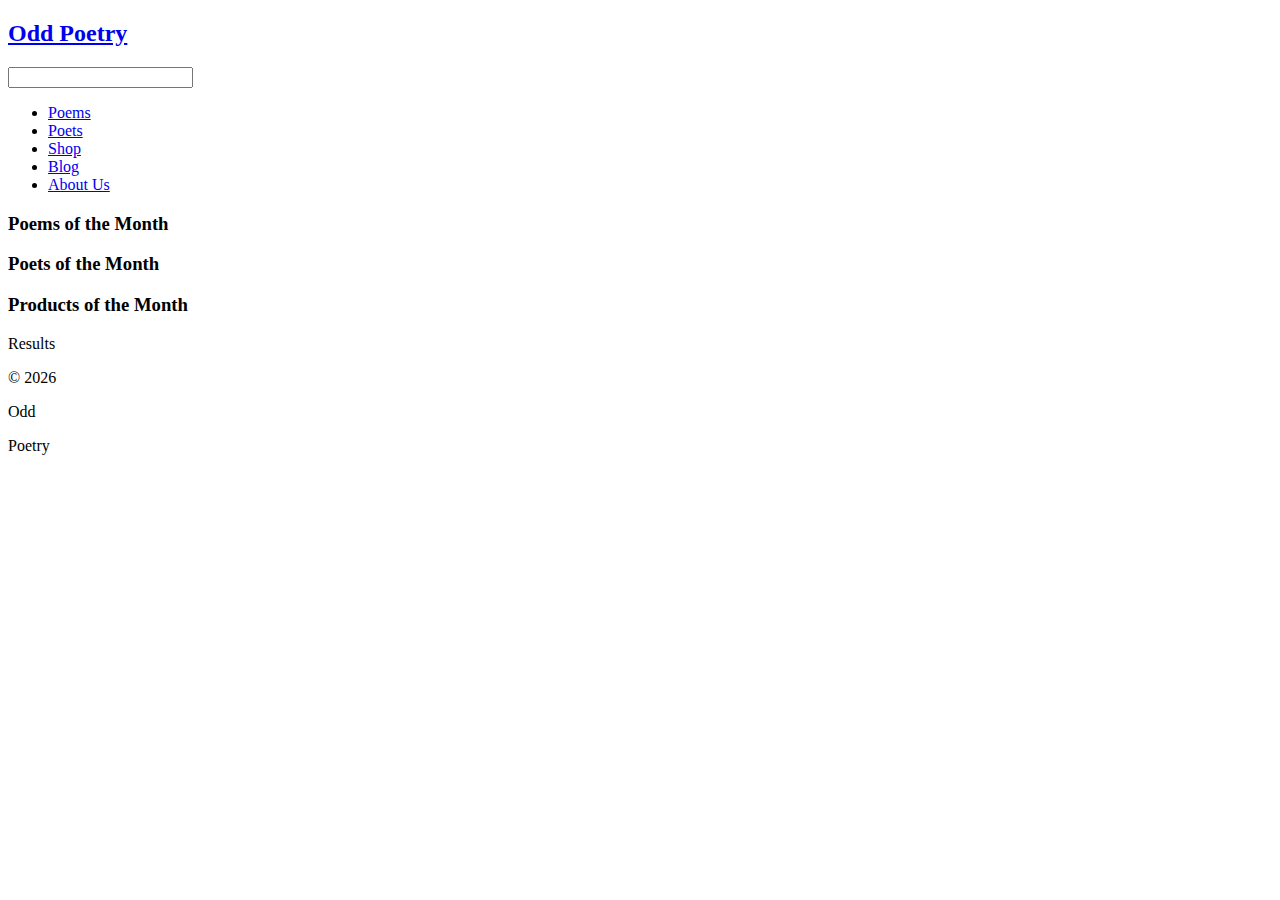
==== index.html @ b3568d0f "Updated changes made" ====
<!DOCTYPE html>
<html lang="en">
  <head>
    <meta charset="UTF-8" />
    <meta http-equiv="X-UA-Compatible" content="IE=edge" />
    <meta name="viewport" content="width=device-width, initial-scale=1.0" />
    <title>Odd Poetry</title>

    <link
      rel="stylesheet"
      href="https://use.fontawesome.com/releases/v5.15.4/css/all.css"
      integrity="sha384-DyZ88mC6Up2uqS4h/KRgHuoeGwBcD4Ng9SiP4dIRy0EXTlnuz47vAwmeGwVChigm"
      crossorigin="anonymous"
    />
    <link rel="stylesheet" href="./css/style.css" />
  </head>
  <body>
    <nav>
      <header>
        <a href="./index.html"><h2>Odd Poetry</h2></a>
        <div class="underline"></div>
      </header>

      <div class="search">
        <input type="text" name="search" id="search"/>
        <i class="fas fa-search"></i>
      </div>

      <ul>
        <li><a href="./poems/poems.html">Poems</a></li>
        <li><a href="./poets/poets.html">Poets</a></li>
        <li><a href="./shop/shop.html">Shop</a></li>
        <li><a href="./blog/blog.html">Blog</a></li>
        <li><a href="./about/about.html">About Us</a></li>
      </ul>

      <div class="toggle-btns">
        <i class="toggle fas fa-bars"></i>
      </div>
    </nav>

    <!-- ----------- HOME DAILY ----------- -->
    <main class="home-daily"></main>
    <!-- ----------- END OF HOME DAILY ----------- -->

    <!-- ----------- POEMS OF THE MONTH ----------- -->
    <section class="month-poems container">
      <h3>Poems of the Month</h1>
      <div class="underline"></div>

      <div class="month-poems-container"></div>
    </section>
    <!-- ----------- END OF POEMS OF THE MONTH ----------- -->

    <!-- ----------- POETS OF THE MONTH ----------- -->
    <section class="month-poets container">
      <h3>Poets of the Month</h3>
      <div class="underline"></div>

      <div class="month-poets-container"></div>
    </section>
    <!-- ----------- END OF POETS OF THE MONTH ----------- -->

    <!-- ----------- PRODUCTS OF THE MONTH ----------- -->
    <section class="month-products container">
      <h3>Products of the Month</h3>
      <div class="underline"></div>

      <div class="month-products-container"></div>
    </section>
    <!-- ----------- END OF PRODUCTS OF THE MONTH ----------- -->

    <div class="search-overlay">
      <div class="search-container">
        <div class="search-box">
          <div class="close-search">
            <i class="fas fa-window-close"></i>
          </div>
          <p class="search-header">Results</p>
          <div class="search-content"></div>
        </div>
      </div>
    </div>

    <footer></footer>

    <!-- <script src="./js/shop.js"></script> -->
    <script src="./js/app.js"></script>
    <script src="./js/search.js"></script>
  </body>
</html>
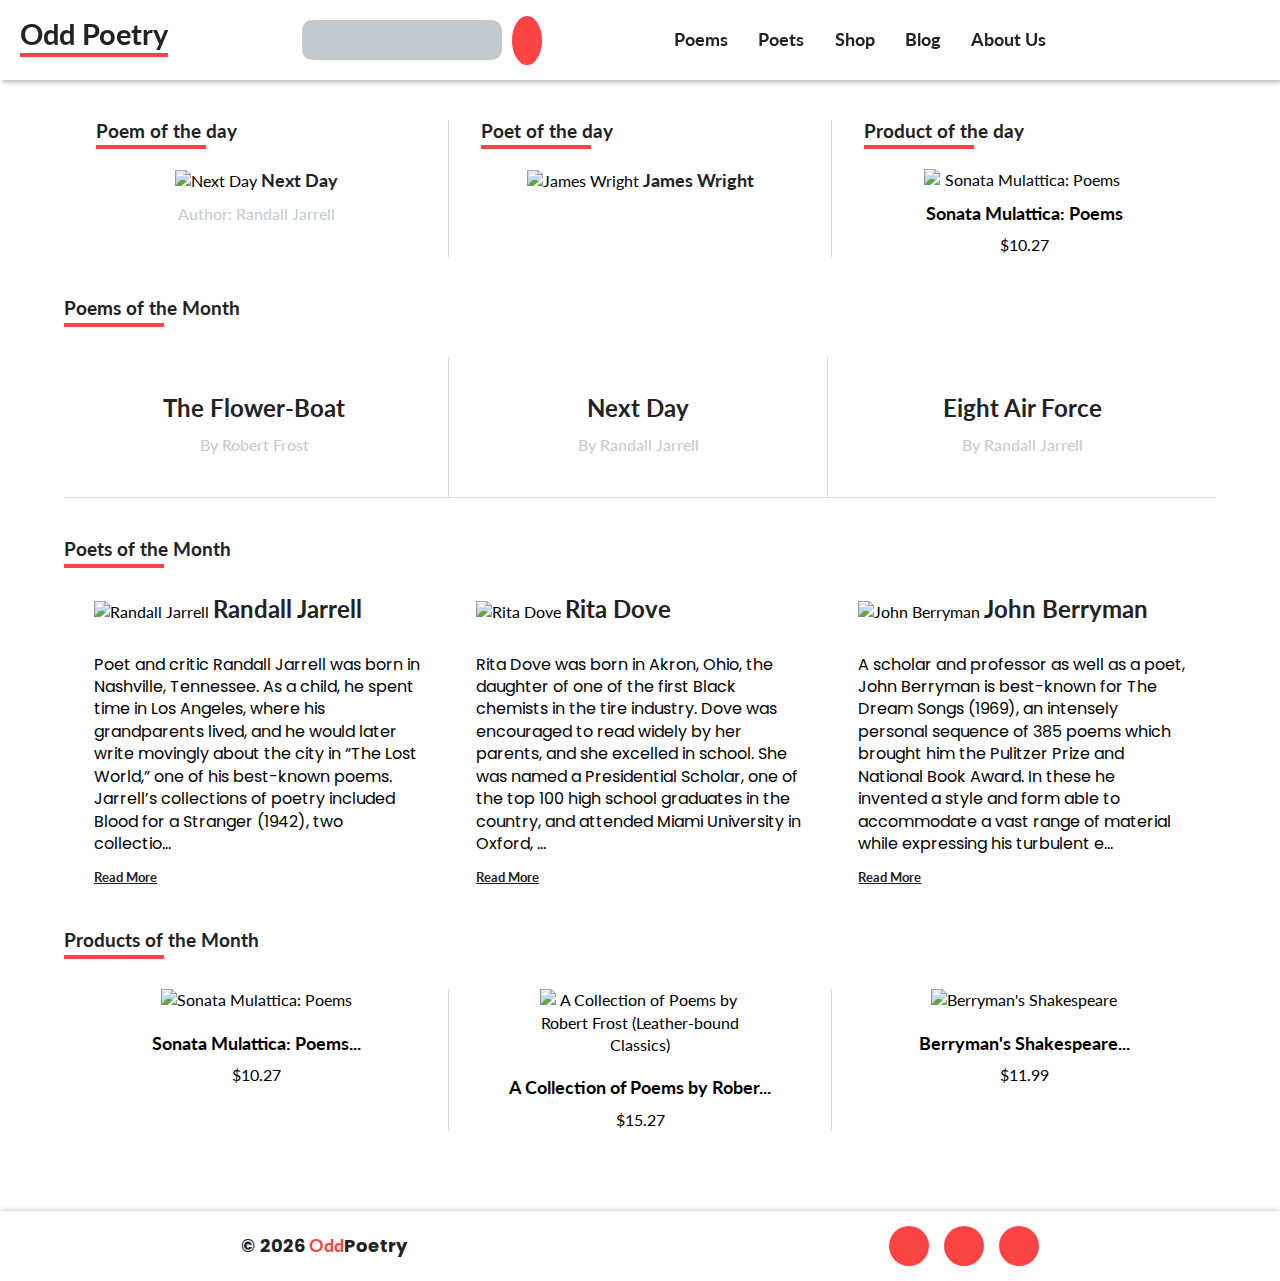
==== commit 70ed4d6b: "added responsive design" ====
--- a/index.html
+++ b/index.html
@@ -1,91 +1,96 @@
-<!DOCTYPE html>
-<html lang="en">
-  <head>
-    <meta charset="UTF-8" />
-    <meta http-equiv="X-UA-Compatible" content="IE=edge" />
-    <meta name="viewport" content="width=device-width, initial-scale=1.0" />
-    <title>Odd Poetry</title>
-
-    <link
-      rel="stylesheet"
-      href="https://use.fontawesome.com/releases/v5.15.4/css/all.css"
-      integrity="sha384-DyZ88mC6Up2uqS4h/KRgHuoeGwBcD4Ng9SiP4dIRy0EXTlnuz47vAwmeGwVChigm"
-      crossorigin="anonymous"
-    />
-    <link rel="stylesheet" href="./css/style.css" />
-  </head>
-  <body>
-    <nav>
-      <header>
-        <a href="./index.html"><h2>Odd Poetry</h2></a>
-        <div class="underline"></div>
-      </header>
-
-      <div class="search">
-        <input type="text" name="search" id="search"/>
-        <i class="fas fa-search"></i>
-      </div>
-
-      <ul>
-        <li><a href="./poems/poems.html">Poems</a></li>
-        <li><a href="./poets/poets.html">Poets</a></li>
-        <li><a href="./shop/shop.html">Shop</a></li>
-        <li><a href="./blog/blog.html">Blog</a></li>
-        <li><a href="./about/about.html">About Us</a></li>
-      </ul>
-
-      <div class="toggle-btns">
-        <i class="toggle fas fa-bars"></i>
-      </div>
-    </nav>
-
-    <!-- ----------- HOME DAILY ----------- -->
-    <main class="home-daily"></main>
-    <!-- ----------- END OF HOME DAILY ----------- -->
-
-    <!-- ----------- POEMS OF THE MONTH ----------- -->
-    <section class="month-poems container">
-      <h3>Poems of the Month</h1>
-      <div class="underline"></div>
-
-      <div class="month-poems-container"></div>
-    </section>
-    <!-- ----------- END OF POEMS OF THE MONTH ----------- -->
-
-    <!-- ----------- POETS OF THE MONTH ----------- -->
-    <section class="month-poets container">
-      <h3>Poets of the Month</h3>
-      <div class="underline"></div>
-
-      <div class="month-poets-container"></div>
-    </section>
-    <!-- ----------- END OF POETS OF THE MONTH ----------- -->
-
-    <!-- ----------- PRODUCTS OF THE MONTH ----------- -->
-    <section class="month-products container">
-      <h3>Products of the Month</h3>
-      <div class="underline"></div>
-
-      <div class="month-products-container"></div>
-    </section>
-    <!-- ----------- END OF PRODUCTS OF THE MONTH ----------- -->
-
-    <div class="search-overlay">
-      <div class="search-container">
-        <div class="search-box">
-          <div class="close-search">
-            <i class="fas fa-window-close"></i>
-          </div>
-          <p class="search-header">Results</p>
-          <div class="search-content"></div>
-        </div>
-      </div>
-    </div>
-
-    <footer></footer>
-
-    <!-- <script src="./js/shop.js"></script> -->
-    <script src="./js/app.js"></script>
-    <script src="./js/search.js"></script>
-  </body>
-</html>
+<!DOCTYPE html>
+<html lang="en">
+  <head>
+    <meta charset="UTF-8" />
+    <meta http-equiv="X-UA-Compatible" content="IE=edge" />
+    <meta name="viewport" content="width=device-width, initial-scale=1.0" />
+    <title>Odd Poetry</title>
+
+    <link
+      rel="stylesheet"
+      href="https://use.fontawesome.com/releases/v5.15.4/css/all.css"
+      integrity="sha384-DyZ88mC6Up2uqS4h/KRgHuoeGwBcD4Ng9SiP4dIRy0EXTlnuz47vAwmeGwVChigm"
+      crossorigin="anonymous"
+    />
+    <link rel="stylesheet" href="./css/style.css" />
+  </head>
+  <body>
+    <nav>
+      <header>
+        <a href="./index.html"><h2>Odd Poetry</h2></a>
+        <div class="underline"></div>
+      </header>
+
+      <div class="nav-inner">
+        <div class="search">
+        <input type="text" name="search" id="search"/>
+        <i class="fas fa-search"></i>
+      </div>
+
+      <ul>
+        <li><a href="./poems/poems.html">Poems</a></li>
+        <li><a href="./poets/poets.html">Poets</a></li>
+        <li><a href="./shop/shop.html">Shop</a></li>
+        <li><a href="./blog/blog.html">Blog</a></li>
+        <li><a href="./about/about.html">About Us</a></li>
+      </ul>
+      </div>
+
+      <div class="toggle-btns">
+        <a onclick="toggleLinks()" class="toggleLinks">
+          <i class="toggle fas fa-bars"></i>
+        </a>
+      </div>
+    </nav>
+
+    <!-- ----------- HOME DAILY ----------- -->
+    <main class="home-daily"></main>
+    <!-- ----------- END OF HOME DAILY ----------- -->
+
+    <!-- ----------- POEMS OF THE MONTH ----------- -->
+    <section class="month-poems container">
+      <h3>Poems of the Month</h1>
+      <div class="underline"></div>
+
+      <div class="month-poems-container"></div>
+    </section>
+    <!-- ----------- END OF POEMS OF THE MONTH ----------- -->
+
+    <!-- ----------- POETS OF THE MONTH ----------- -->
+    <section class="month-poets container">
+      <h3>Poets of the Month</h3>
+      <div class="underline"></div>
+
+      <div class="month-poets-container"></div>
+    </section>
+    <!-- ----------- END OF POETS OF THE MONTH ----------- -->
+
+    <!-- ----------- PRODUCTS OF THE MONTH ----------- -->
+    <section class="month-products container">
+      <h3>Products of the Month</h3>
+      <div class="underline"></div>
+
+      <div class="month-products-container"></div>
+    </section>
+    <!-- ----------- END OF PRODUCTS OF THE MONTH ----------- -->
+
+    <div class="search-overlay">
+      <div class="search-container">
+        <div class="search-box">
+          <div class="close-search">
+            <i class="fas fa-window-close"></i>
+          </div>
+          <p class="search-header">Results</p>
+          <div class="search-content"></div>
+        </div>
+      </div>
+    </div>
+
+    <footer></footer>
+
+    <!-- <script src="./js/shop.js"></script> -->
+    <script src="./js/app.js"></script>
+    <script src="./js/search.js"></script>
+    <script src="./js/main.js"></script>
+  </body>
+</html>
--- a/css/style.css
+++ b/css/style.css
@@ -0,0 +1,1329 @@
+@import url("https://fonts.googleapis.com/css2?family=Ubuntu&display=swap");
+@import url("https://fonts.googleapis.com/css2?family=Lato&display=swap");
+@import url("https://fonts.googleapis.com/css2?family=Comic+Neue&family=Lato&display=swap");
+@import url("https://fonts.googleapis.com/css2?family=Poppins&display=swap");
+
+* {
+  padding: 0;
+  margin: 0;
+  box-sizing: border-box;
+  font-family: "Lato", sans-serif;
+  line-height: var(--lh);
+  scroll-behavior: smooth;
+}
+
+:root {
+  --main-red: #fc4445;
+  --main-black: #222;
+  --main-white: #fff;
+  --main-grey: #c2cad0;
+
+  --main-spacing: 0.1rem;
+  --small-spacing: 0.05rem;
+  --main-transition: 0.4s all ease-in;
+
+  --mb: 40px;
+  --lh: 1.4rem;
+
+  --nav-height: 80px;
+}
+
+/* ------------- navigation ------------ */
+nav {
+  display: flex;
+  width: 100%;
+  padding: 0 20px;
+  background-color: var(--main-white);
+  color: var(--main-black);
+  justify-content: space-between;
+  height: var(--nav-height);
+  align-items: center;
+  margin-bottom: var(--mb);
+  position: sticky;
+  z-index: 2;
+  top: 0;
+  box-shadow: 2px 2px 5px rgba(0, 0, 0, 0.3);
+}
+
+header a {
+  display: inline-block;
+  text-decoration: none;
+  font-size: larger;
+  color: var(--main-black);
+  padding-bottom: 7px;
+  border-bottom: 4px solid var(--main-red);
+}
+
+nav .nav-inner {
+  display: flex;
+  width: 80%;
+  justify-content: space-between;
+  align-items: center;
+}
+
+.search input {
+  width: 300px;
+  height: 40px;
+  border-radius: 10px;
+  border: none;
+  padding: 5px 10px;
+  font-size: medium;
+  background-color: var(--main-grey);
+}
+
+i.fa-search {
+  margin-left: 10px;
+  cursor: pointer;
+  padding: 15px;
+  background-color: var(--main-red);
+  color: var(--main-white);
+  border-radius: 50%;
+}
+
+i.fa-search:hover {
+  background-color: var(--main-black);
+}
+
+nav ul {
+  display: flex;
+  width: 40%;
+  justify-content: space-between;
+  list-style-type: none;
+}
+
+nav ul li a {
+  text-decoration: none;
+  font-size: large;
+  font-weight: bold;
+  color: var(--main-black);
+}
+
+nav ul li a:hover {
+  color: var(--main-red);
+}
+
+nav .toggle-btns {
+  display: flex;
+  width: 5rem;
+  justify-content: space-between;
+  align-items: center;
+  flex-direction: row-reverse;
+}
+
+nav .fa-bars {
+  display: none;
+  color: var(--main-black);
+  font-size: 2rem;
+}
+
+nav .cart-btn {
+  cursor: pointer;
+  font-size: 30px;
+  position: relative;
+}
+
+nav .cart-btn .cart-item-count {
+  position: absolute;
+  padding: 0 5px;
+  background-color: var(--main-red);
+  color: var(--main-white);
+  border-radius: 40%;
+  font-size: 20px;
+  top: -10px;
+  left: 24px;
+}
+
+@media screen and (max-width: 780px) {
+  header a {
+    color: red;
+  }
+}
+
+/* ----------- end of navigation ------------ */
+
+.container {
+  width: 90%;
+  margin: 0 auto;
+}
+
+/* ----------- home daily ----------- */
+.home-daily {
+  display: grid;
+  grid-template-columns: repeat(3, 1fr);
+  width: 90%;
+  margin: 0 auto var(--mb);
+}
+
+.home-daily .col-3 {
+  padding: 0 2rem;
+  text-align: center;
+}
+
+.home-daily .col-3:nth-of-type(2) {
+  border-left: 1px solid #dadada;
+  border-right: 1px solid #dadada;
+}
+
+.home-daily h3 {
+  color: var(--main-black);
+  text-align: left;
+}
+
+.home-daily .col-3 .underline {
+  border-bottom: 4px solid var(--main-red);
+  width: 110px;
+  margin: 3px 0 20px;
+}
+
+.home-daily .col-3 img {
+  width: 100%;
+  margin-bottom: 10px;
+}
+
+/* poem */
+.home-daily .title {
+  font-size: large;
+  font-weight: bold;
+  display: inline-block;
+  max-width: 100%;
+  color: var(--main-black);
+  margin-bottom: 10px;
+  text-decoration: none;
+  text-align: center;
+}
+
+.home-daily .title:hover {
+  color: var(--main-red);
+  text-decoration: underline;
+}
+
+.home-daily .author {
+  font-size: medium;
+  color: var(--main-grey);
+  text-decoration: none;
+}
+
+.home-daily #author {
+  color: var(--main-grey);
+}
+
+.home-daily .author:hover {
+  color: var(--main-red);
+  text-decoration: underline;
+}
+/* end of poem */
+
+/* poet */
+.home-daily .poet {
+  font-size: large;
+  font-weight: bold;
+  color: var(--main-black);
+  text-decoration: none;
+}
+
+.home-daily .poet:hover {
+  color: var(--main-red);
+  text-decoration: underline;
+}
+/* end of poet */
+
+/* product */
+
+.home-daily .product {
+  text-align: center;
+}
+
+.home-daily .product span {
+  font-size: large;
+  font-weight: bold;
+  display: block;
+  max-width: 100%;
+  color: var(--temp-theme);
+  margin-bottom: 10px;
+  text-decoration: none;
+}
+
+.home-daily .hd-product-container {
+  display: flex;
+  justify-content: center;
+}
+
+.home-daily img.product-img {
+  display: inline-block;
+  max-width: 200px;
+  max-height: 275px;
+}
+
+.home-daily .product p {
+  font-size: medium;
+  color: var(--sec-blue);
+}
+/* end of product */
+/* ----------- end of home daily ----------- */
+
+/* ----------- poem of the month ----------- */
+.month-poems {
+}
+
+.month-poems h3,
+.month-poets h3,
+.month-products h3 {
+  color: var(--main-black);
+  display: inline-block;
+}
+
+.month-poems .underline,
+.month-poets .underline,
+.month-products .underline {
+  margin: 3px 0 30px;
+  border-bottom: 4px solid var(--main-red);
+  width: 100px;
+}
+
+.month-poets-container {
+  display: flex;
+  justify-content: space-between;
+  padding: 0 30px;
+  margin-bottom: var(--mb);
+}
+
+.month-poems-container {
+  border-bottom: 1px solid #dadada;
+  margin-bottom: var(--mb);
+}
+
+.poem-col-3 {
+  display: inline-block;
+  width: 33%;
+  text-align: center;
+  /* box-shadow: 2px 2px 5px rgba(0, 0, 0, 0.3), -2px -2px 5px rgba(0, 0, 0, 0.3); */
+  padding: 40px 0;
+}
+
+.poem-col-3:nth-of-type(2) {
+  border-left: 1px solid #dadada;
+  border-right: 1px solid #dadada;
+}
+
+.poem-col-3 .title {
+  display: inline-block;
+  text-decoration: none;
+  font-size: x-large;
+  color: var(--main-black);
+  margin-bottom: 15px;
+  font-weight: bold;
+}
+
+.poem-col-3 .title:hover {
+  color: var(--main-red);
+}
+
+.poem-col-3 p {
+  font-size: medium;
+  color: var(--main-grey);
+}
+
+.poem-col-3 p a {
+  text-decoration: none;
+  font-size: medium;
+  color: var(--main-grey);
+}
+
+.poem-col-3 p a:hover {
+  text-decoration: underline;
+  color: var(--main-red);
+}
+/* ----------- end of poem of the month ----------- */
+
+/* ----------- poets of the month ----------- */
+.poet-col-3 {
+  width: 30%;
+}
+
+.poet-col-3 img,
+.product-col-3 img {
+  width: 100%;
+  margin-bottom: 20px;
+}
+
+.poet-col-3 a.author {
+  text-decoration: none;
+  color: var(--main-black);
+  font-size: x-large;
+  font-weight: bold;
+}
+
+.poet-col-3 a.author:hover {
+  color: var(--main-red);
+  text-decoration: underline;
+}
+
+.poet-col-3 p {
+  margin: 10px 0;
+  font-family: "Poppins", sans-serif;
+}
+
+.poet-col-3 a.poet-more {
+  color: var(--main-black);
+  font-size: small;
+  font-weight: bold;
+}
+
+.poet-col-3 a.poet-more:hover {
+  color: var(--main-red);
+}
+/* ----------- end of poets of the month ----------- */
+
+/* ----------- products of the month ----------- */
+
+.month-products-container {
+  display: grid;
+  grid-template-columns: repeat(3, 1fr);
+}
+
+.product-col-3 {
+  text-align: center;
+}
+
+.product-col-3:nth-of-type(2) {
+  border-left: 1px solid #dadada;
+  border-right: 1px solid #dadada;
+}
+
+.product-col-3 img {
+  max-width: 200px;
+  max-height: 270px;
+}
+
+.product-col-3 div .title {
+  font-size: large;
+  font-weight: bold;
+  color: var(--main-blue);
+  margin-bottom: 10px;
+}
+
+.product-col-3 div .price {
+  font-size: medium;
+  color: var(--sec-blue);
+}
+/* ----------- end of products of the month ----------- */
+
+/* ----------- poems catalogue page ----------- */
+.page-header {
+  font-size: xx-large;
+  display: inline-block;
+  padding-bottom: 10px;
+  border-bottom: 4px solid var(--main-red);
+  margin-bottom: calc(var(--mb) + var(--mb));
+}
+
+.poems-list {
+  display: grid;
+  grid-template-columns: repeat(2, 1fr);
+  row-gap: 70px;
+  width: 90%;
+  margin: 0 auto;
+}
+
+.poems-list .poem {
+  text-align: center;
+  padding: 40px;
+  border-bottom: 1px solid #dadada;
+}
+
+.poems-list .poem:nth-of-type(odd) {
+  border-right: 1px solid #dadada;
+}
+
+.poems-list .title {
+  text-decoration: none;
+  color: var(--main-black);
+  font-size: xx-large;
+  font-weight: bold;
+  display: inline-block;
+  margin-bottom: 20px;
+}
+
+.poems-list .title:hover {
+  text-decoration: underline;
+  color: var(--main-red);
+}
+
+.poems-list p {
+  color: var(--main-grey);
+}
+
+.poems-list .poet {
+  color: var(--main-grey);
+  text-decoration: none;
+}
+
+.poems-list .poet:hover {
+  color: var(--main-red);
+  text-decoration: underline;
+}
+/* ----------- end of poems catalogue page ----------- */
+
+/* ----------- poets catalogue page ----------- */
+.poets-list,
+.blog-list {
+  display: grid;
+  grid-template-columns: repeat(3, 1fr);
+  row-gap: calc(var(--mb) * 3);
+  width: 90%;
+  margin: 0 auto;
+}
+
+.poets-list .poet,
+.blog-list .poet {
+  justify-content: center;
+  padding: 40px;
+}
+
+.poets-list .poet:nth-of-type(3n - 1),
+.blog-list .poet:nth-of-type(3n-1) {
+  border-right: 1px solid #dadada;
+  border-left: 1px solid #dadada;
+}
+
+.poets-list img,
+.blog-list img {
+  width: 100%;
+  margin-bottom: 20px;
+}
+
+.poets-list .name,
+.blog-list .name {
+  display: inline-block;
+  text-decoration: none;
+  color: var(--main-black);
+  font-size: x-large;
+  font-weight: bold;
+  margin-bottom: 20px;
+}
+
+.blog-list .name {
+  font-size: large;
+}
+
+.poets-list .name:hover,
+.blog-list .name:hover {
+  color: var(--main-red);
+  text-decoration: underline;
+}
+
+.poets-list .read-more,
+.blog-list .read-more {
+  display: block;
+  font-weight: bold;
+  text-transform: capitalize;
+  color: var(--main-black);
+  width: 80px;
+  margin-top: 30px;
+}
+
+.poets-list .read-more:hover,
+.blog-list .read-more:hover {
+  color: var(--main-red);
+}
+
+/* ----------- end of poets catalogue page ----------- */
+/* ----------- shop ----------- */
+
+/* ----------- banner ----------- */
+.banner-container {
+  margin-top: -50px;
+  background-image: url("../img/banner.jpg");
+  height: calc(100vh - var(--mb));
+  background-size: 100%;
+  display: flex;
+  justify-content: center;
+  align-items: center;
+}
+
+.about-container .banner-container {
+  height: calc(100vh - (80px + var(--mb)));
+  margin-bottom: -100px;
+}
+
+.banner-container .banner {
+  background-color: rgba(255, 255, 255, 0.699);
+  width: 70%;
+  text-align: center;
+  padding: 80px 0 40px;
+  border-radius: 10px;
+}
+
+.banner-container .banner-title {
+  font-size: 5.5rem;
+  text-transform: uppercase;
+  font-weight: bold;
+  margin-bottom: 3rem;
+  letter-spacing: var(--main-spacing);
+}
+
+.about-container .banner-title {
+  line-height: 6rem;
+}
+
+.banner-container .banner-btn,
+.clear-cart,
+.proceed {
+  text-decoration: none;
+  display: inline-block;
+  background-color: var(--main-red);
+  border: 1px solid var(--main-red);
+  font-weight: bold;
+  margin-top: 30px;
+  color: var(--main-white);
+  padding: 20px 2rem;
+  text-transform: uppercase;
+  letter-spacing: var(--main-spacing);
+  cursor: pointer;
+  border-radius: 7px;
+}
+
+.banner-container .banner-btn:hover,
+.clear-cart:hover,
+.proceed:hover {
+  color: var(--main-red);
+  background-color: transparent;
+  border: 1px solid var(--main-red);
+  transition: var(--main-transition);
+}
+/* ----------- end of banner ----------- */
+
+/* ----------- products ----------- */
+.shop-container section.products {
+  width: 90%;
+  margin: calc(var(--mb) * 2) auto var(--mb);
+}
+
+.shop-container .products-title {
+  text-align: center;
+}
+
+.shop-container .products-title h2 {
+  display: inline-block;
+  border-bottom: 4px solid var(--main-red);
+  padding-bottom: 10px;
+  margin-bottom: calc(var(--mb) * 2);
+  text-transform: uppercase;
+  font-weight: bolder;
+  font-size: xx-large;
+  letter-spacing: var(--main-spacing);
+}
+
+.shop-container .products-container {
+  display: grid;
+  grid-template-columns: repeat(3, 1fr);
+  width: 90%;
+  margin: 0 auto;
+  grid-column-gap: 2.8rem;
+  grid-row-gap: 5rem;
+}
+
+.shop-container .products-container .product {
+  text-align: center;
+  box-shadow: 2px 2px 5px rgba(0, 0, 0, 0.4), -2px -2px 5px rgba(0, 0, 0, 0.4);
+  border-radius: 5px;
+  letter-spacing: var(--small-spacing);
+}
+
+.shop-container .products-container .product-img {
+  display: inline-block;
+  margin: 0 auto;
+  max-width: 200px;
+  max-height: 275px;
+  padding: 20px 0;
+  transition: var(--main-transition);
+}
+
+.shop-container .products-container .img-container {
+  position: relative;
+  overflow: hidden;
+  /* width: 40%; */
+}
+
+.shop-container .products-container .img-container:hover .product-img {
+  opacity: 0.5;
+  transition: var(--main-transition);
+}
+
+.shop-container .products-container .bag-btn {
+  background-color: var(--main-red);
+  border: none;
+  padding: 0.5rem 0.8rem;
+  width: 10rem;
+  font-size: 0.8rem;
+  display: flex;
+  justify-content: space-between;
+  align-items: center;
+  cursor: pointer;
+  text-transform: uppercase;
+  font-weight: bolder;
+  letter-spacing: var(--main-spacing);
+  position: absolute;
+  top: 70%;
+  right: 0;
+  border-radius: 2px;
+  transform: translateX(110%);
+  transition: var(--main-transition);
+}
+
+.shop-container .products-container .bag-btn.disabled {
+  width: 7rem;
+  justify-content: center;
+}
+
+.shop-container .products-container .img-container:hover .bag-btn {
+  transform: translateX(2%);
+  transition: var(--main-transition);
+}
+
+.shop-container .products-container .bag-btn:hover {
+  color: var(--main-white);
+  transition: var(--main-transition);
+}
+
+.shop-container .products-container .product h3 {
+  padding: 0 15px;
+  white-space: nowrap;
+  overflow: hidden;
+  text-overflow: ellipsis;
+  display: inline-block;
+}
+
+.shop-container .products-container .product h4 {
+  margin: 10px 0px 20px;
+  color: var(--main-red);
+}
+
+/* ----------- end of products ----------- */
+
+/* ----------- cart ----------- */
+.cart {
+  position: fixed;
+  top: 0;
+  right: 0;
+  width: 100%;
+  height: 100%;
+  z-index: 3;
+  overflow: scroll;
+  overflow-x: hidden;
+  background-color: #e7e2dd;
+  padding: 1.5rem;
+  transition: var(--main-transition);
+  /* font-family: "Open Sans", sans-serif; */
+  transform: translateX(100%);
+}
+
+.cart.show-cart {
+  transform: translateX(0);
+}
+
+@media screen and (min-width: 768px) {
+  .cart {
+    width: 30vh;
+    min-width: 450px;
+  }
+
+  .bag-btn {
+    width: 10rem;
+  }
+}
+
+.close-cart {
+  font-size: 1.7rem;
+  cursor: pointer;
+}
+
+.cart h2 {
+  font-size: 1.5rem;
+  text-transform: capitalize;
+  letter-spacing: var(--main-spacing);
+  text-align: center;
+  margin-bottom: 2rem;
+}
+
+/* ---------- CART ITEM ------------ */
+.cart-item {
+  display: grid;
+  align-items: center;
+  grid-template-columns: auto 1fr auto;
+  column-gap: 1.5rem;
+  margin-bottom: 1.1rem;
+}
+
+.cart-item img {
+  width: 60px;
+  height: 84px;
+}
+
+.cart-item h4 {
+  font-size: 0.85rem;
+  text-transform: capitalize;
+  letter-spacing: var(--small-spacing);
+}
+
+.cart-item h5 {
+  margin: 0.5rem 0;
+  letter-spacing: var(--small-spacing);
+}
+
+.remove-item {
+  color: grey;
+  cursor: pointer;
+}
+
+.fa-chevron-up,
+.fa-chevron-down {
+  color: var(--main-red);
+  cursor: pointer;
+}
+
+.item-amount {
+  text-align: center;
+}
+/* ---------- END OF CART ITEM ----------- */
+
+.cart-footer {
+  margin-top: 2rem;
+  text-align: center;
+  letter-spacing: var(--smallSpacing);
+}
+
+.cart-footer h3 {
+  text-transform: capitalize;
+  margin-bottom: 1.1rem;
+}
+
+/* ----------- end of cart ----------- */
+
+/* ----------- end of shop ----------- */
+
+/* ----------- single poem ----------- */
+.prev {
+  display: inline-block;
+  margin-left: 5rem;
+  cursor: pointer;
+  font-family: "Comic Neue", cursive;
+  font-style: italic;
+  font-weight: bold;
+}
+
+.prev:hover {
+  color: var(--main-red);
+  text-decoration: underline;
+}
+
+.poem-container {
+  width: 80%;
+  margin: var(--mb) auto calc(var(--mb) * 2);
+  display: flex;
+  justify-content: space-between;
+}
+
+.poem-container .poem .title {
+  font-weight: bold;
+  font-size: 2rem;
+  margin-bottom: 1.4rem;
+}
+
+.poem-container .poem .author {
+  color: var(--main-black);
+  display: inline-block;
+  margin-bottom: 1.6rem;
+}
+
+.poem-container .poem .author:hover {
+  color: var(--main-red);
+  transition: var(--main-transition);
+}
+
+.poem-container .poet {
+  width: 332px;
+  padding: 2rem 1.5rem;
+  box-shadow: -2px -2px 5px rgba(0, 0, 0, 0.4);
+  max-height: 900px;
+}
+
+.poem-container .poet .title {
+  text-align: center;
+  font-size: x-large;
+  font-weight: bold;
+  margin-bottom: 1rem;
+}
+
+.poem-container .poet .author {
+  text-align: center;
+  color: var(--main-grey);
+  margin-bottom: 1rem;
+  padding-bottom: 0.2rem;
+  text-transform: uppercase;
+  font-size: small;
+  border-bottom: 1px solid #dadada;
+  font-weight: bold;
+}
+
+.poem-container .poet img {
+  width: 100%;
+  margin-bottom: 1.5rem;
+}
+
+.poem-container .poet .about,
+.poem-container .poet .more {
+  color: var(--main-red);
+  border-bottom: 2px solid var(--main-red);
+  margin-bottom: 1.5rem;
+  text-transform: uppercase;
+  font-weight: bold;
+}
+
+.poem-container .poet a {
+  display: block;
+  margin: 1.3rem auto 2rem;
+  color: var(--main-black);
+  text-align: center;
+  font-weight: bold;
+  font-size: medium;
+}
+
+.poem-container .poet a:hover {
+  color: var(--main-red);
+  transition: var(--main-transition);
+}
+
+.region {
+  display: flex;
+  font-weight: bold;
+  align-items: center;
+}
+
+.region span {
+  margin-left: 1rem;
+  height: 2.5rem;
+  width: 7rem;
+  background-color: var(--main-grey);
+  display: flex;
+  justify-content: center;
+  align-items: center;
+  border-radius: 5px;
+  cursor: pointer;
+}
+
+/* ----------- end of single poem ----------- */
+
+/* ----------- single poet ----------- */
+.poet-container,
+.blog-container {
+  width: 80%;
+  margin: 2.3rem auto;
+}
+
+.poet-container .poet-header,
+.blog-container .poet-header {
+  display: flex;
+  margin-bottom: var(--mb);
+}
+
+.poet-container .poet-header img,
+.blog-container .poet-header img {
+  width: 30%;
+}
+
+.poet-container .poet-header .desc,
+.blog-container .poet-header .desc {
+  margin-left: 3rem;
+  align-self: end;
+}
+
+.poet-container .poet-header .desc .poet-name,
+.blog-container .poet-header .desc .poet-name {
+  font-weight: bold;
+  font-size: xx-large;
+  margin-bottom: 1rem;
+}
+
+.poet-container .poet-header .desc .poet-year {
+  color: var(--main-grey);
+}
+
+.poet-container .poet-content,
+.blog-container .poet-content {
+  display: flex;
+  justify-content: space-between;
+}
+
+.poet-container .poet-content .poet-bio,
+.blog-container .poet-content .poet-bio {
+  width: 60%;
+}
+
+.poet-container .poet-content .poet-poems {
+  width: 25%;
+  box-shadow: -2px -2px 5px rgba(0, 0, 0, 0.4);
+  padding: 1.5rem 1.3rem;
+  max-height: 500px;
+}
+
+.poet-poems-header {
+  font-weight: bold;
+  color: var(--main-red);
+  border-bottom: 2px solid var(--main-red);
+  padding-bottom: 0.3rem;
+  text-align: center;
+  font-size: 1.3rem;
+  /* margin-bottom: 1.5rem; */
+}
+
+.poet-poems .p-content {
+  text-align: center;
+  font-weight: bold;
+  padding: 1.8rem 0;
+  border-bottom: 1px solid #dadada;
+}
+
+.poet-poems .p-content a {
+  color: var(--main-black);
+  text-decoration: none;
+}
+
+.poet-poems .p-content a:hover {
+  color: var(--main-red);
+  transition: var(--main-transition);
+}
+
+.poet-poems-more {
+  margin: 1.5rem 0;
+  font-weight: bold;
+  color: var(--main-red);
+  font-size: large;
+  text-transform: uppercase;
+  border-bottom: 2px solid var(--main-red);
+  text-align: center;
+}
+
+/* ----------- end of single poet ----------- */
+
+/* ----------- search container ----------- */
+
+.search-overlay {
+  display: none;
+  /* transition: var(--main-transition); */
+}
+
+.search-overlay.show {
+  display: block;
+}
+
+.search-container {
+  position: fixed;
+  display: flex;
+  justify-content: center;
+  align-items: center;
+  top: 0;
+  width: 100%;
+  min-height: 100vh;
+  background-color: rgba(255, 255, 255, 0.384);
+  z-index: 4;
+  transition: var(--main-transition);
+}
+
+.search-box {
+  width: 60%;
+  height: 500px;
+  background-color: rgba(255, 255, 255);
+  box-shadow: 2px 2px 5px rgba(0, 0, 0, 0.4), -2px -2px 5px rgba(0, 0, 0, 0.4);
+  padding: 0 2rem;
+  border-radius: 5px;
+  overflow: scroll;
+  overflow-x: hidden;
+}
+
+.search-box .close-search {
+  position: sticky;
+  top: 0;
+  right: 0;
+  text-align: right;
+  border-bottom: 1px solid #dadada;
+  padding: 1.5rem 0 0.5rem;
+  z-index: 4;
+  background-color: rgba(255, 255, 255);
+}
+
+.close-search .fa-window-close {
+  font-size: x-large;
+  cursor: pointer;
+}
+
+.search-header {
+  font-size: xx-large;
+  font-weight: bold;
+  color: var(--main-black);
+  display: inline-block;
+  margin: 1.6rem 0.5rem 0;
+  padding-bottom: 0.3rem;
+  border-bottom: 4px solid var(--main-red);
+}
+
+.search-content {
+  margin: 2rem 0.8rem 0;
+  display: flex;
+  flex-flow: column;
+}
+
+.search-content .search-result {
+  color: var(--main-black);
+  font-size: xx-large;
+  font-weight: bold;
+  text-decoration: none;
+  margin-bottom: 2.3rem;
+  letter-spacing: var(--main-spacing);
+}
+
+.search-content .search-result:hover {
+  color: var(--main-red);
+  transition: var(--main-transition);
+  text-decoration: underline;
+}
+
+/* ----------- end of search container ----------- */
+
+/* ----------- footer ----------- */
+footer {
+  display: flex;
+  justify-content: space-around;
+  background-color: var(--main-white);
+  height: 70px;
+  align-items: center;
+  color: var(--main-black);
+  box-shadow: 0px 0px 5px rgba(0, 0, 0, 0.3);
+  margin-top: calc(var(--mb) + var(--mb));
+}
+
+footer .copyright {
+  font-family: "Poppins";
+  font-weight: bold;
+  font-size: large;
+}
+
+footer p {
+  color: var(--main-red);
+  display: inline-block;
+}
+
+footer .socials {
+  display: flex;
+  width: 150px;
+  justify-content: space-between;
+}
+
+footer .socials a {
+  color: var(--main-white);
+  text-decoration: none;
+}
+
+.fa-twitter,
+.fa-facebook-f,
+.fa-instagram {
+  background-color: var(--main-red);
+  width: 40px;
+  height: 40px;
+  border-radius: 50%;
+  display: flex;
+  align-items: center;
+  justify-content: center;
+}
+
+.fa-instagram:hover,
+.fa-facebook-f:hover,
+.fa-twitter:hover {
+  background-color: var(--main-black);
+}
+/* ----------- end of footer ----------- */
+
+/* large devices */
+@media screen and (max-width: 1400px) {
+  nav .nav-inner {
+    width: 60%;
+    transition: 0.4s;
+  }
+
+  .search input {
+    width: 200px;
+  }
+
+  nav ul {
+    width: 50%;
+  }
+}
+
+@media screen and (max-width: 1000px) {
+  nav .nav-inner {
+    display: none;
+    transition: 0.4s;
+  }
+
+  nav .nav-inner.show {
+    display: flex;
+    transition: 0.4s;
+  }
+
+  nav .nav-inner {
+    position: absolute;
+    top: 80px;
+    left: 0;
+    background: #f5abab;
+    width: 100%;
+    height: calc(100vh - var(--nav-height));
+    flex-direction: column-reverse;
+    justify-content: start;
+  }
+
+  nav .nav-inner .search {
+    margin-top: 20px;
+    align-items: center;
+    justify-content: center;
+  }
+
+  nav .nav-inner ul {
+    flex-direction: column;
+    align-items: center;
+  }
+
+  nav .nav-inner ul li {
+    margin-top: 20px;
+  }
+
+  nav .fa-bars {
+    cursor: pointer;
+    display: block;
+    text-decoration: none;
+  }
+}
+
+@media screen and (max-width: 768px) {
+  /* HOME PAGE */
+  .home-daily,
+  .month-poems-container,
+  .month-poets-container,
+  .month-products-container {
+    display: grid;
+    grid-template-columns: repeat(1, 332px);
+    justify-content: center;
+  }
+
+  .home-daily .col-3:nth-of-type(2),
+  .poem-col-3:nth-of-type(2),
+  .poet-col-3:nth-of-type(2),
+  .product-col-3:nth-of-type(2) {
+    border-top: 1px solid #dadada;
+    border-bottom: 1px solid #dadada;
+    border-left: none;
+    border-right: none;
+  }
+
+  .home-daily .col-3,
+  .poet-col-3,
+  .product-col-3 {
+    padding: 3rem 0;
+  }
+
+  .poem-col-3,
+  .poet-col-3 {
+    width: 100%;
+  }
+
+  nav .fa-bars {
+    cursor: pointer;
+    display: block;
+    text-decoration: none;
+  }
+
+  /* POEMS PAGE */
+  .poems-list {
+    grid-template-columns: repeat(1, 332px);
+    justify-content: center;
+  }
+
+  .poems-list .poem:nth-of-type(odd) {
+    border-right: none;
+  }
+
+  .poems-list .title {
+    display: inline;
+  }
+
+  /* POEM PAGE */
+  .poem-container {
+    flex-direction: column;
+    align-items: center;
+  }
+
+  .poem-container .poem {
+    margin-bottom: 30px;
+  }
+
+  /* POETS PAGE */
+  .poets-list,
+  .blog-list {
+    grid-template-columns: repeat(1, 332px);
+    justify-content: center;
+    row-gap: 3rem;
+  }
+
+  .poets-list .poet:nth-of-type(3n - 1),
+  .blog-list .poet:nth-of-type(3n - 1) {
+    border-right: none;
+    border-left: none;
+  }
+
+  /* POET PAGE */
+  .poet-content {
+    flex-direction: column;
+    align-items: center;
+  }
+
+  .poet-container .poet-content .poet-bio,
+  .blog-container .poet-content .poet-bio {
+    width: 100%;
+    margin-bottom: 30px;
+  }
+
+  .poet-container .poet-content .poet-poems {
+    width: 100%;
+  }
+
+  /* SHOP  */
+  .banner-container {
+    background-size: cover;
+  }
+
+  .banner-container .banner-title {
+    font-size: 2rem;
+    display: inline;
+  }
+
+  .banner-container .banner-btn,
+  .clear-cart,
+  .proceed {
+    padding: 10px 1rem;
+  }
+
+  .shop-container .products-title h2,
+  .page-header {
+    font-size: large;
+  }
+
+  .shop-container .products-container {
+    grid-template-columns: repeat(1, 332px);
+    justify-content: center;
+  }
+
+  /* BLOG PAGE */
+  .poet-container .poet-header .desc .poet-name,
+  .blog-container .poet-header .desc .poet-name {
+    font-size: large;
+  }
+}
